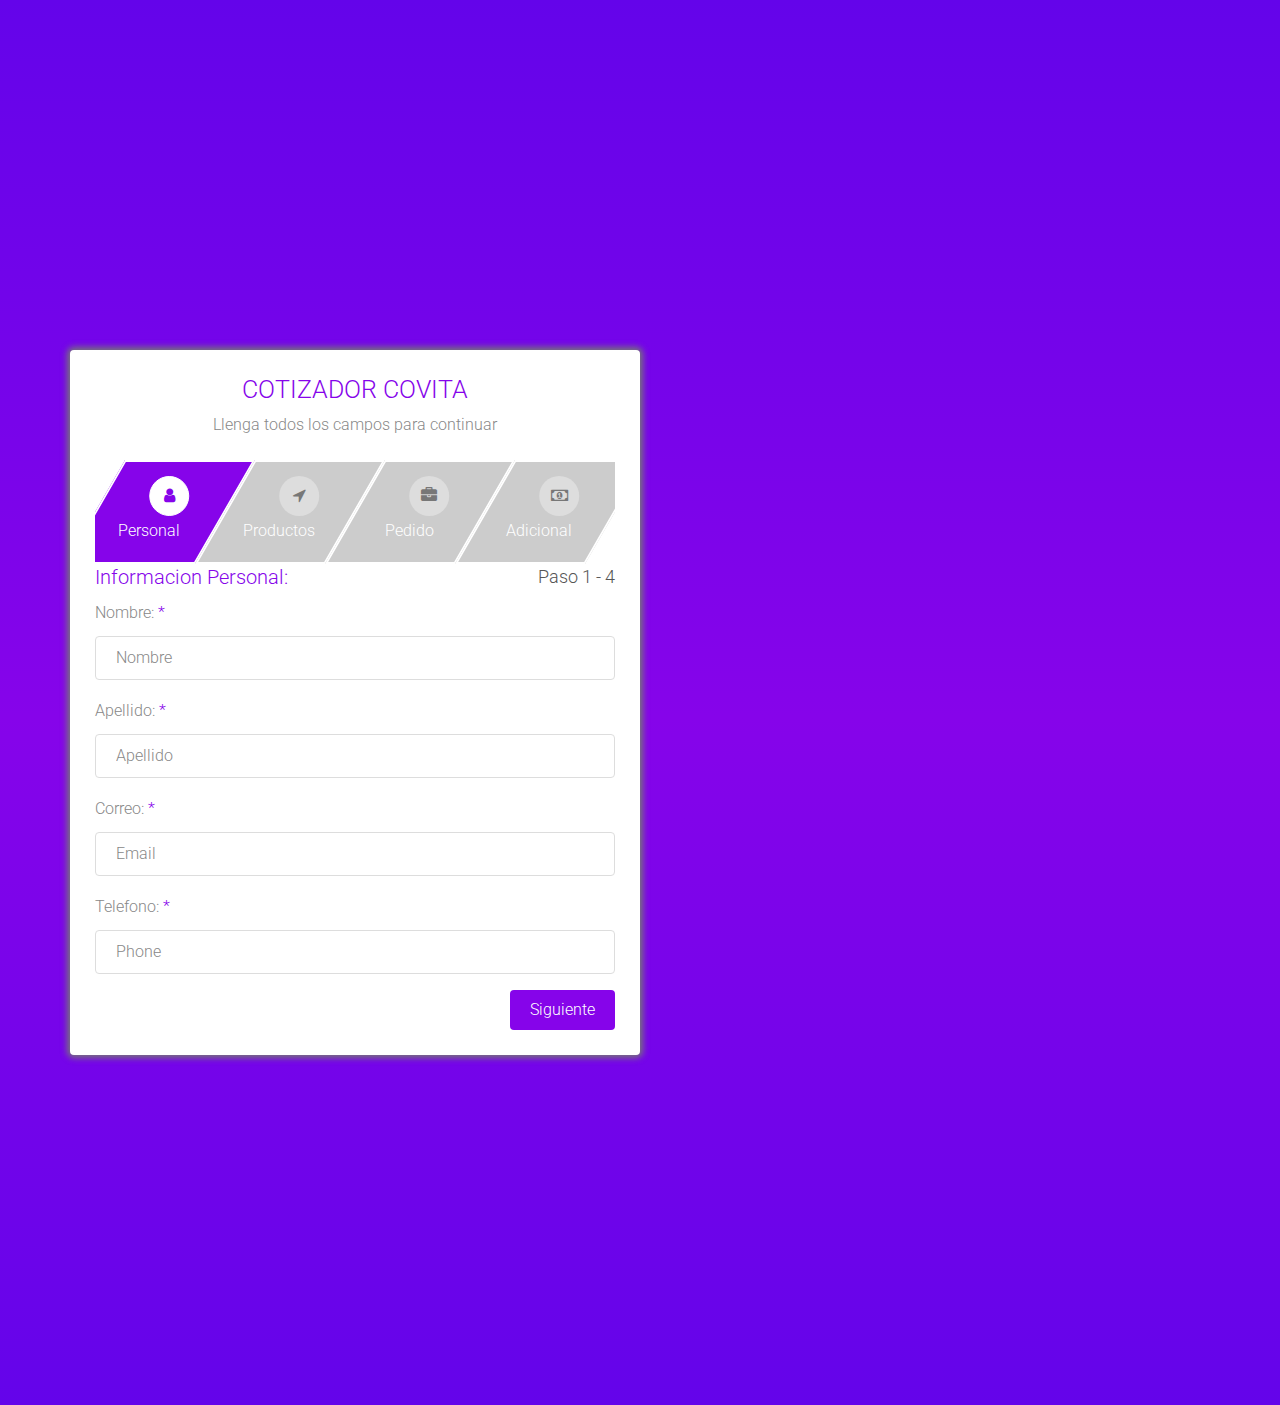
==== Forma/index.html @ 833ad63d "first commit" ====
<!DOCTYPE html>
<html lang="en">

<head>
  <meta charset="UTF-8">
  <title>CodePen - Employee Account | Form Wizard</title>
  <meta name="viewport" content="width=device-width, initial-scale=1">
  <link rel='stylesheet' href='https://cdnjs.cloudflare.com/ajax/libs/twitter-bootstrap/4.0.0-alpha.6/css/bootstrap.min.css'>
  <link rel='stylesheet' href='https://maxcdn.bootstrapcdn.com/font-awesome/4.7.0/css/font-awesome.min.css'>
  <link rel='stylesheet' href='https://fonts.googleapis.com/css?family=Roboto:400,100,300,500'>
  <link rel="stylesheet" href="./style.css">

</head>

<body>
  <!-- partial:index.partial.html -->
  <section class="form-box">
    <div class="container">

      <div class="row">
        <div class="col-sm-10 col-sm-offset-1 col-md-8 col-md-offset-2 col-lg-6 col-lg-offset-3 form-wizard">

          <!-- Form Wizard -->
          <form role="form" action="" method="post">

            <h3>Cotizador Covita</h3>
            <p>Llenga todos los campos para continuar</p>

            <!-- Form progress -->
            <div class="form-wizard-steps form-wizard-tolal-steps-4">
              <div class="form-wizard-progress">
                <div class="form-wizard-progress-line" data-now-value="12.25" data-number-of-steps="4" style="width: 12.25%;"></div>
              </div>
              <!-- Step 1 -->
              <div class="form-wizard-step active">
                <div class="form-wizard-step-icon"><i class="fa fa-user" aria-hidden="true"></i></div>
                <p>Personal</p>
              </div>
              <!-- Step 1 -->

              <!-- Step 2 -->
              <div class="form-wizard-step">
                <div class="form-wizard-step-icon"><i class="fa fa-location-arrow" aria-hidden="true"></i></div>
                <p>Productos</p>
              </div>
              <!-- Step 2 -->

              <!-- Step 3 -->
              <div class="form-wizard-step">
                <div class="form-wizard-step-icon"><i class="fa fa-briefcase" aria-hidden="true"></i></div>
                <p>Pedido</p>
              </div>
              <!-- Step 3 -->

              <!-- Step 4 -->
              <div class="form-wizard-step">
                <div class="form-wizard-step-icon"><i class="fa fa-money" aria-hidden="true"></i></div>
                <p>Adicional</p>
              </div>
              <!-- Step 4 -->
            </div>
            <!-- Form progress -->


            <!-- Form Step 1 -->
            <fieldset>

              <h4>Informacion Personal: <span>Paso 1 - 4</span></h4>
              <div class="form-group">
                <label>Nombre: <span>*</span></label>
                <input type="text" name="Nombre" placeholder="Nombre" class="form-control required">
              </div>
              <div class="form-group">
                <label>Apellido: <span>*</span></label>
                <input type="text" name="Apellido" placeholder="Apellido" class="form-control required">
              </div>
              <div class="form-group">
                <label>Correo: <span>*</span></label>
                <input type="email" name="Email" placeholder="Email" class="form-control required">
              </div>
              <div class="form-group">
                <label>Telefono: <span>*</span></label>
                <input type="text" name="Phone" placeholder="Phone" class="form-control required">
              </div>
              <div class="form-wizard-buttons">
                <button type="button" class="btn btn-next">Siguiente</button>
              </div>
            </fieldset>
            <!-- Form Step 1 -->

            <!-- Form Step 2 -->
            <fieldset>
              <h4>Producto : <span>Paso 2 - 4</span></h4>
              <div class="form-group">
                <label>Cantidad: <span>*</span></label>
                <input type="number" name="Cantidad" placeholder="Cantidad" class="form-control required">
              </div>
              <div class="form-group">
                <label>Producto: </label>
                <select class="form-control">
                  <option>Termometro</option>
                  <option>Mascara</option>
                  <option>.....</option>
                  <option>.....</option>
                  <option>.....</option>
                </select>
              </div>

              <div class="form-wizard-buttons">
                <button type="button" class="btn btn-previous">Anterior</button>
                <button type="button" class="btn btn-next">Siguiente</button>
              </div>
            </fieldset>
            <!-- Form Step 2 -->

            <!-- Form Step 3 -->
            <fieldset>

              <h4>Official Information: <span>Step 3 - 4</span></h4>
              <div class="form-group">
                <label>Direccion: <span>*</span></label>
                <input type="text" name="Direccion" placeholder="Direccion" class="form-control required">
              </div>
              <div class="form-group">
                <label>Ciudad: <span>*</span></label>
                <input type="text" name="Ciudad" placeholder="Ciudad" class="form-control required">
              </div>
              <div class="form-group">
                <label>Codigo Postal: <span>*</span></label>
                <input type="text" name="Codigo Postal" placeholder="Codigo Postal" class="form-control required">
              </div>
              <div class="form-group">
                <label>Pais: <span>*</span></label>
                <input type="text" name="Pais" placeholder="Pais" class="form-control required">
              </div>
              <div class="form-group">
                <label>Estado: <span>*</span></label>
                <input type="text" name="Estado" placeholder="Estado" class="form-control required">
              </div>
              <div class="form-group">
                <label>Ciudad: <span>*</span></label>
                <input type="text" name="Ciudad" placeholder="Ciudad " class="form-control required">
              </div>
              <br />
              <div class="form-wizard-buttons">
                <button type="button" class="btn btn-previous">Anterior</button>
                <button type="button" class="btn btn-next">Siguiente</button>
              </div>
            </fieldset>
            <!-- Form Step 3 -->

            <!-- Form Step 4 -->
            <fieldset>

              <h4>Comentarios Adicionales: <span>Paso 4 - 4</span></h4>
              <div style="clear:both;"></div>
              <div class="form-group">
                <textarea id="CometariosAdicionales" rows="7" cols="50"></textarea>
              </div>
              <div class="form-wizard-buttons">
                <button type="button" class="btn btn-previous">Anterior</button>
                <button type="submit" class="btn btn-submit">Enviar</button>
              </div>
            </fieldset>
            <!-- Form Step 4 -->

          </form>
          <!-- Form Wizard -->
        </div>
      </div>

    </div>
  </section>
  <!-- partial -->
  <script src='https://cdnjs.cloudflare.com/ajax/libs/jquery/3.1.1/jquery.min.js'></script>
  <script src='https://cdnjs.cloudflare.com/ajax/libs/twitter-bootstrap/4.0.0-alpha.6/js/bootstrap.min.js'></script>
  <script src="./script.js"></script>

</body>

</html>
---- Forma/style.css ----
.form-box {
	padding-top: 350px;
	padding-bottom: 350px;

	background: rgba(134, 4, 234) ; /* Old browsers */
	background: -moz-linear-gradient(top,   rgba(100, 4, 234,1) 0%, rgba(134, 4, 234,1)  51%, rgba(100, 4, 234,1) 100%); /* FF3.6-15 */
	background: -webkit-linear-gradient(top,  rgba(100, 4, 234,1) 0%,rgba(134, 4, 234,1) 51%,rgba(100, 4, 234,1)100%); /* Chrome10-25,Safari5.1-6 */
	background: linear-gradient(to bottom,  rgba(100, 4, 234,1) 0%,rgba(134, 4, 234,1) 51%,rgba(100, 4, 234,1) 100%); /* W3C, IE10+, FF16+, Chrome26+, Opera12+, Safari7+ */
	filter: progid:DXImageTransform.Microsoft.gradient( startColorstr='#8604EA', endColorstr='#8604EA',GradientType=0 ); /* IE6-9 */
}

.form-wizard {
	padding: 25px;
	background: #fff;
	-moz-border-radius: 4px;
	-webkit-border-radius: 4px;
	border-radius: 4px;
	box-shadow: 0px 0px 6px 3px #777;
	font-family: 'Roboto', sans-serif;
    font-size: 16px;
    font-weight: 300;
    color: #888;
    line-height: 30px;
    text-align: center;
}

.form-wizard strong { font-weight: 500; }

.form-wizard a, .form-wizard a:hover, .form-wizard a:focus {
	color: #8604EA;
	text-decoration: none;
    -o-transition: all .3s; -moz-transition: all .3s; -webkit-transition: all .3s; -ms-transition: all .3s; transition: all .3s;
}

.form-wizard h1, .form-wizard h2 {
	margin-top: 10px;
	font-size: 38px;
    font-weight: 100;
    color: #555;
    line-height: 50px;
}

.form-wizard h3 {
	font-size: 25px;
    font-weight: 300;
    color: #8604EA;
    line-height: 30px;
	margin-top: 0;
	margin-bottom: 5px;
	text-transform: uppercase;
}

.form-wizard h4 {
	float:left;
	font-size: 20px;
    font-weight: 300;
    color: #8604EA;
    line-height: 26px;
	width:100%;
}
.form-wizard h4  span{
	float:right;
	font-size: 18px;
    font-weight: 300;
    color: #555;
    line-height: 26px;
}

.form-wizard table tr th{font-weight:normal;}

.form-wizard img { max-width: 100%; }

.form-wizard ::-moz-selection { background: #8604EA; color: #fff; text-shadow: none; }
.form-wizard ::selection { background: #8604EA; color: #fff; text-shadow: none; }


.form-control {
	height: 44px;
	width:100%;
    margin: 0;
    padding: 0 20px;
    vertical-align: middle;
    background: #fff;
    border: 1px solid #ddd;
    font-family: 'Roboto', sans-serif;
    font-size: 16px;
    font-weight: 300;
    line-height: 44px;
    color: #888;
    -moz-border-radius: 4px; -webkit-border-radius: 4px; border-radius: 4px;
    -moz-box-shadow: none; -webkit-box-shadow: none; box-shadow: none;
    -o-transition: all .3s; -moz-transition: all .3s; -webkit-transition: all .3s; -ms-transition: all .3s; transition: all .3s;
}
.checkbox input[type="checkbox"], .checkbox-inline input[type="checkbox"], .radio input[type="radio"], .radio-inline input[type="radio"] {
	position: absolute;
	margin-top: 9px;
	margin-left: -20px;
}

.form-control option:hover, .form-control option:checked  {
    box-shadow: 0 0 10px 100px #8604EA inset;
}

.form-control:focus {
	outline: 0;
	background: #fff;
    border: 1px solid #ccc;
    -moz-box-shadow: none; -webkit-box-shadow: none; box-shadow: none;
}

.form-control:-moz-placeholder { color: #888; }
.form-control:-ms-input-placeholder { color: #888; }
.form-control::-webkit-input-placeholder { color: #888; }

.form-wizard label { font-weight: 300; }
.form-wizard label span { color:#8604EA; }


.form-wizard .btn {
	min-width: 105px;
	height: 40px;
    margin: 0;
    padding: 0 20px;
    vertical-align: middle;
    border: 0;
    font-family: 'Roboto', sans-serif;
    font-size: 16px;
    font-weight: 300;
    line-height: 40px;
    color: #fff;
    -moz-border-radius: 4px; -webkit-border-radius: 4px; border-radius: 4px;
    text-shadow: none;
    -moz-box-shadow: none; -webkit-box-shadow: none; box-shadow: none;
    -o-transition: all .3s; -moz-transition: all .3s; -webkit-transition: all .3s; -ms-transition: all .3s; transition: all .3s;
}

.form-wizard .btn:hover {
	background:#6404EA;
	color: #fff;
	}
.form-wizard .btn:active {
	outline: 0;
	background:#6404EA;
	color: #fff;
	-moz-box-shadow: none;
	-webkit-box-shadow: none;
	box-shadow: none;
	}
.form-wizard .btn:focus,
.form-wizard .btn:active:focus,
.form-wizard .btn.active:focus {
	outline: 0;
	background:#6404EA;
	color: #fff;
}

.form-wizard .btn.btn-next,
.form-wizard .btn.btn-next:focus,
.form-wizard .btn.btn-next:active:focus,
.form-wizard .btn.btn-next.active:focus {
background: #8604EA;
}

.form-wizard .btn.btn-submit,
.form-wizard .btn.btn-submit:focus,
.form-wizard .btn.btn-submit:active:focus,
.form-wizard .btn.btn-submit.active:focus {
background: #8604EA;
}

.form-wizard .btn.btn-previous,
.form-wizard .btn.btn-previous:focus,
.form-wizard .btn.btn-previous:active:focus,
.form-wizard .btn.btn-previous.active:focus {
background: #bbb;
}

.form-wizard .success h3{
	color: #4F8A10;
	text-align: center;
	margin: 20px auto !important;
}
.form-wizard .success .success-icon {
	color: #4F8A10;
	font-size: 100px;
	border: 5px solid #4F8A10;
	border-radius: 100px;
	text-align: center !important;
	width: 110px;
	margin: 25px auto;
}
.form-wizard .progress-bar {
	background-color: #8604EA;
}

.form-wizard-steps{
	margin:auto;
	overflow: hidden;
	position: relative;
	margin-top: 20px;
}
.form-wizard-step{
	padding-top:10px !important;
	border:2px solid #fff;
	background:#ccc;
	-ms-transform: skewX(-30deg); /* IE 9 */
    -webkit-transform: skewX(-30deg); /* Safari */
    transform: skewX(-30deg); /* Standard syntax */
}
.form-wizard-step.active{
	background:#8604EA;
}
.form-wizard-step.activated{
	background:#8604EA;
}
.form-wizard-progress {
	position: absolute;
	top: 36px;
	left: 0;
	width: 100%;
	height: 0px;
	background: #8604EA;
}
.form-wizard-progress-line {
	position: absolute;
	top: 0;
	left: 0;
	height: 0px;
	background: #8604EA;
}

.form-wizard-tolal-steps-3 .form-wizard-step {
	position: relative;
	float: left;
	width: 33.33%;
	padding: 0 5px;
}
.form-wizard-tolal-steps-4 .form-wizard-step {
	position: relative;
	float: left;
	width: 25%;
	padding: 0 5px;
}
.form-wizard-tolal-steps-5 .form-wizard-step {
	position: relative;
	float: left;
	width: 20%;
	padding: 0 5px;
}

.form-wizard-step-icon {
	display: inline-block;
	width: 40px;
	height: 40px;
	margin-top: 4px;
	background: #ddd;
	font-size: 16px;
	color: #777;
	line-height: 40px;
	-moz-border-radius: 50%;
	-webkit-border-radius: 50%;
	border-radius: 50%;
	-ms-transform: skewX(30deg); /* IE 9 */
    -webkit-transform: skewX(30deg); /* Safari */
    transform: skewX(30deg); /* Standard syntax */
}
.form-wizard-step.activated .form-wizard-step-icon {
	background: #8604EA;
	border: 1px solid #fff;
	color: #fff;
	line-height: 38px;
}
.form-wizard-step.active .form-wizard-step-icon {
	background: #fff;
	border: 1px solid #fff;
	color: #8604EA;
	line-height: 38px;
}

.form-wizard-step p {
	color: #fff;
	-ms-transform: skewX(30deg); /* IE 9 */
    -webkit-transform: skewX(30deg); /* Safari */
    transform: skewX(30deg); /* Standard syntax */
}
.form-wizard-step.activated p { color: #fff; }
.form-wizard-step.active p { color: #fff; }

.form-wizard fieldset {
	display: none;
	text-align: left;
	border:0px !important
}

.form-wizard-buttons { text-align: right; }

.form-wizard .input-error { border-color: #8604EA;}

/** image uploader **/
.image-upload a[data-action] {
  cursor: pointer;
  color: #555;
  font-size: 18px;
  line-height: 24px;
  transition: color 0.2s;
}
.image-upload a[data-action] i {
  width: 1.25em;
  text-align: center;
}
.image-upload a[data-action]:hover {
  color: #8604EA;
}
.image-upload a[data-action].disabled {
  opacity: 0.35;
  cursor: default;
}
.image-upload a[data-action].disabled:hover {
  color: #555;
}
.settings_wrap{
	margin-top:20px;
}
.image_picker .settings_wrap {
  overflow: hidden;
  position: relative;
}
.image_picker .settings_wrap .drop_target,
.image_picker .settings_wrap .settings_actions {
  float: left;
}
.image_picker .settings_wrap .drop_target {
  margin-right: 18px;
}
.image_picker .settings_wrap .settings_actions {
	float: left;
	margin-top: 100px;
	margin-left: 20px;
}
.settings_actions.vertical a {
  display: block;
}
.drop_target {
	position: relative;
	cursor: pointer;
	transition: all 0.2s;
    width: 250px;
    height: 250px;
    background: #f2f2f2;
    border-radius: 100%;
    margin: 0 auto 25px auto;
    overflow: hidden;
    border: 8px solid #E0E0E0;
}
.drop_target input[type="file"] {
  visibility: hidden;
}
.drop_target::before {
	content: 'Drop Hear';
	font-family: FontAwesome;
	position: absolute;
	display: block;
	width: 100%;
	line-height: 220px;
	text-align: center;
	font-size: 40px;
	color: rgba(0, 0, 0, 0.3);
	transition: color 0.2s;
}
.drop_target:hover,
.drop_target.dropping {
  background: #6404EA;
  border-top-color: #6404EA;
}
.drop_target:hover:before,
.drop_target.dropping:before {
  color: rgba(0, 0, 0, 0.6);
}
.drop_target .image_preview {
  width: 100%;
  height: 100%;
  background: no-repeat center;
  background-size: contain;
  position: relative;
  z-index: 2;
}
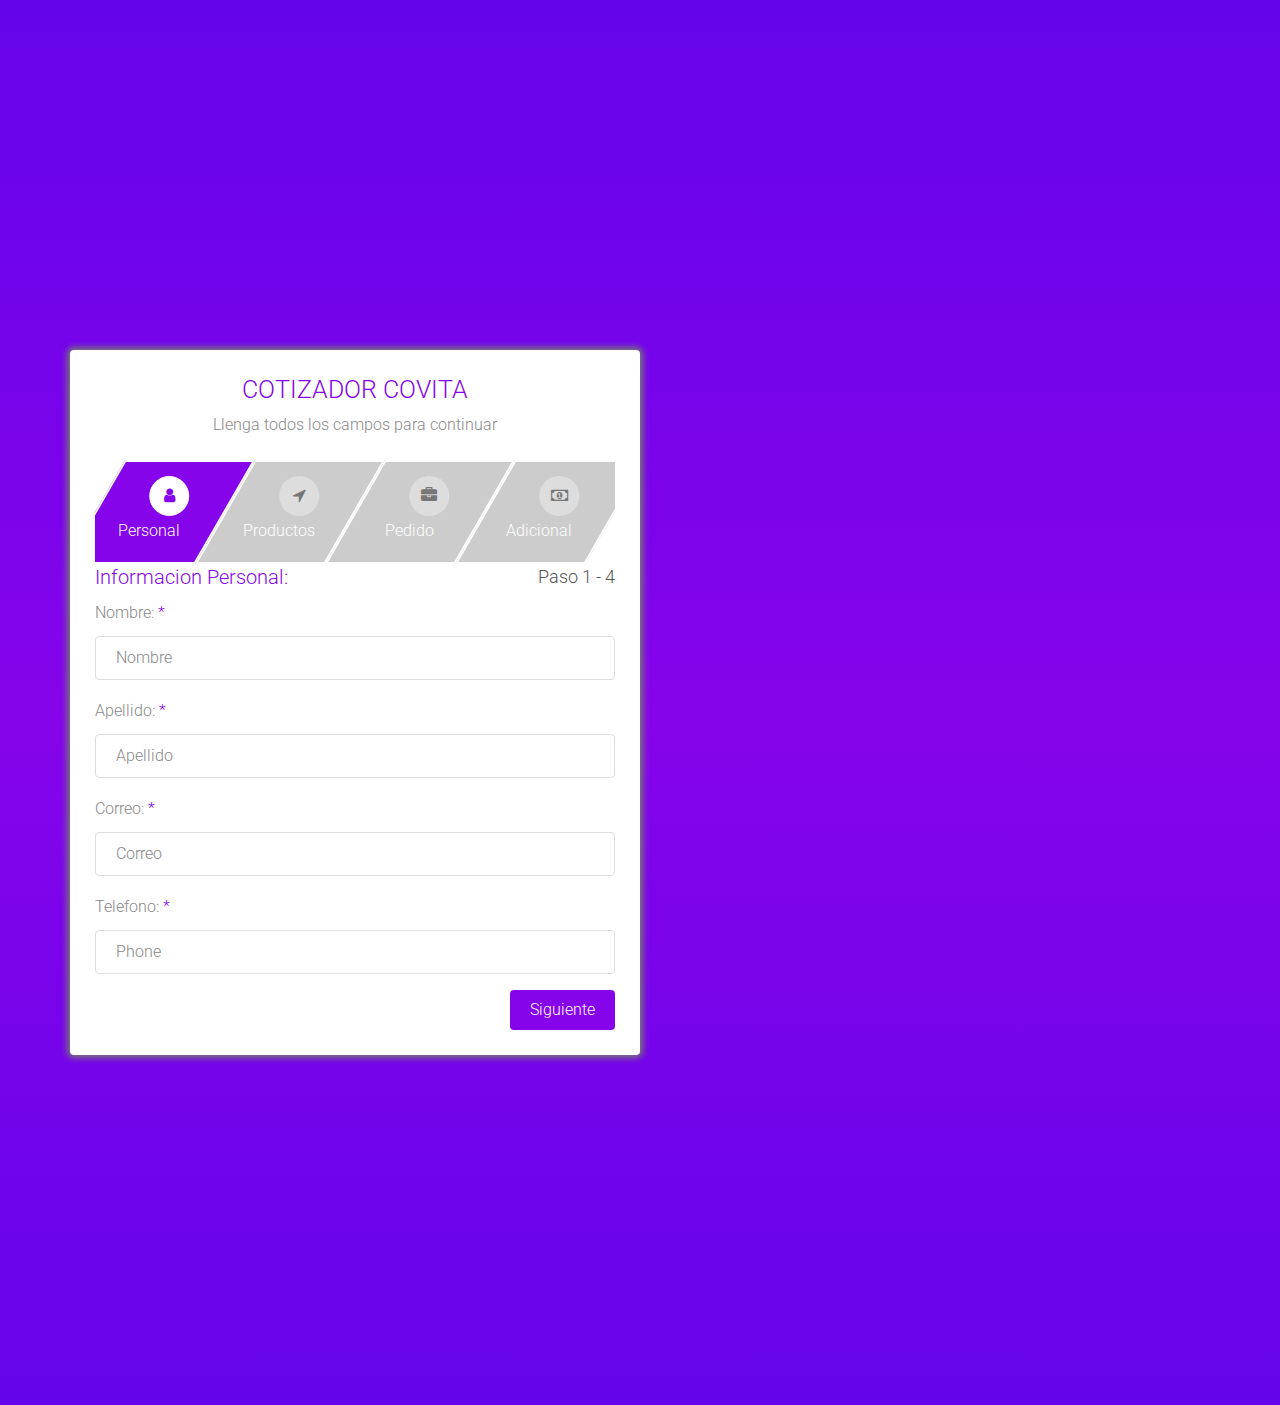
==== commit ea8d91b2: "add form items to formItems array" ====
--- a/Forma/index.html
+++ b/Forma/index.html
@@ -76,7 +76,7 @@
               </div>
               <div class="form-group">
                 <label>Correo: <span>*</span></label>
-                <input type="email" name="Email" placeholder="Email" class="form-control required">
+                <input type="email" name="Correo" placeholder="Correo" class="form-control required">
               </div>
               <div class="form-group">
                 <label>Telefono: <span>*</span></label>
@@ -97,7 +97,7 @@
               </div>
               <div class="form-group">
                 <label>Producto: </label>
-                <select class="form-control">
+                <select class="form-control required">
                   <option>Termometro</option>
                   <option>Mascara</option>
                   <option>.....</option>
@@ -155,11 +155,11 @@
               <h4>Comentarios Adicionales: <span>Paso 4 - 4</span></h4>
               <div style="clear:both;"></div>
               <div class="form-group">
-                <textarea id="CometariosAdicionales" rows="7" cols="50"></textarea>
+                <textarea class="form-control required" id="CometariosAdicionales" rows="10" cols="50"> </textarea>
               </div>
               <div class="form-wizard-buttons">
                 <button type="button" class="btn btn-previous">Anterior</button>
-                <button type="submit" class="btn btn-submit">Enviar</button>
+                <button type="submit" class="btn btn-submit" >Enviar</button>
               </div>
             </fieldset>
             <!-- Form Step 4 -->
--- a/Forma/style.css
+++ b/Forma/style.css
@@ -165,6 +165,13 @@
 .form-wizard .btn.btn-submit:focus,
 .form-wizard .btn.btn-submit:active:focus,
 .form-wizard .btn.btn-submit.active:focus {
+background: #8604EA;
+}
+
+.form-wizard .btn.btn-submitfake,
+.form-wizard .btn.btn-submitfake:focus,
+.form-wizard .btn.btn-submitfake:active:focus,
+.form-wizard .btn.btn-submitfake.active:focus {
 background: #8604EA;
 }
 
